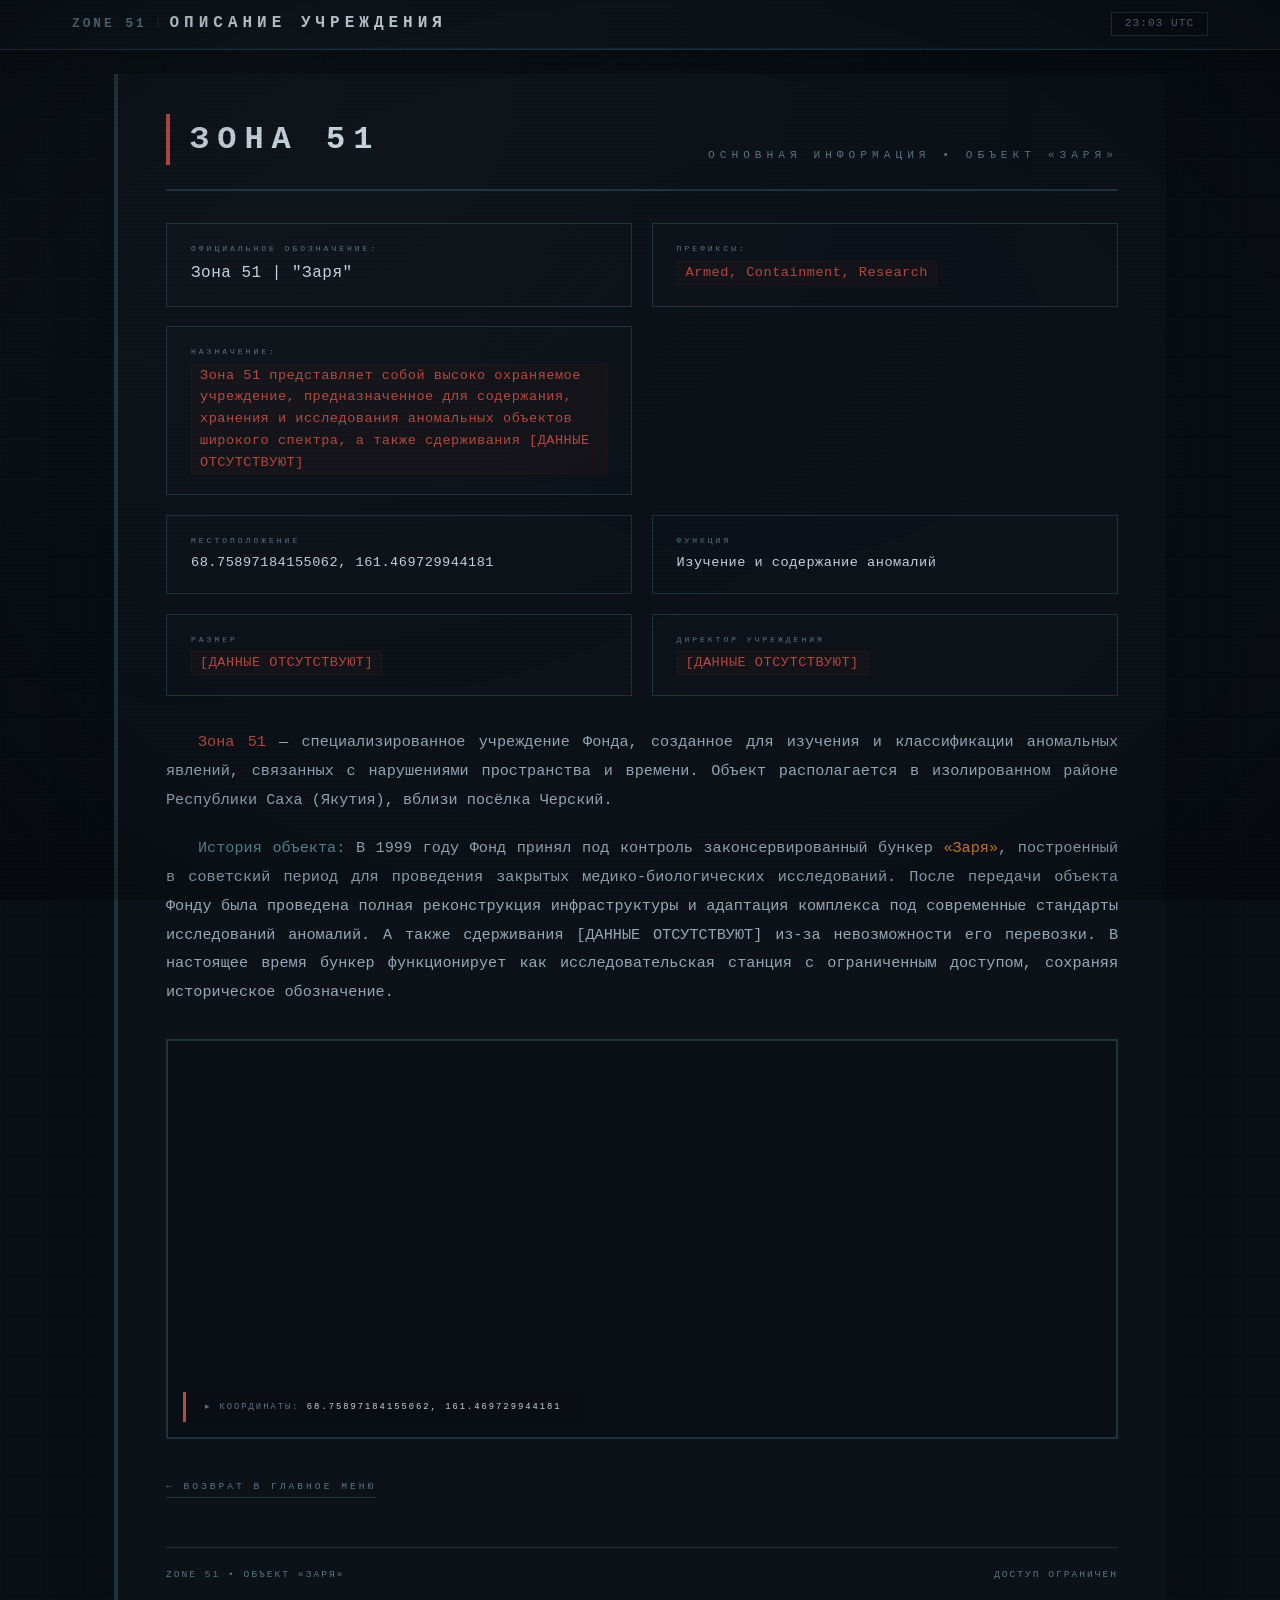
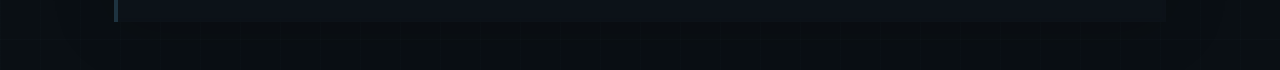
==== about.html @ dbb014ca "Add files via upload" ====
<!DOCTYPE html>
<html lang="ru">
<head>
    <meta charset="UTF-8">
    <meta name="viewport" content="width=device-width, initial-scale=1.0">
    <title>ZONE 51 • Описание учреждения</title>
    <link rel="icon" href="assets/icon.png" type="image/png">
    <link rel="stylesheet" href="assets/css/style.css">
    <style>
        .crt-effect{position:fixed;top:0;left:0;width:100%;height:100%;pointer-events:none;z-index:9998;background:radial-gradient(ellipse at center,transparent 60%,rgba(0,0,0,0.1) 80%,rgba(0,0,0,0.3) 100%)}
        .crt-scanlines{position:fixed;top:0;left:0;width:100%;height:100%;pointer-events:none;z-index:9997;background:repeating-linear-gradient(0deg,transparent 0px,transparent 2px,rgba(0,0,0,0.04) 2px,rgba(0,0,0,0.04) 4px);animation:scanlinesMove 0.5s linear infinite}
        @keyframes scanlinesMove{0%{background-position:0 0}100%{background-position:0 4px}}
        .crt-reflect{position:fixed;top:0;left:0;width:100%;height:100%;pointer-events:none;z-index:9996;background:radial-gradient(ellipse at 20% 10%,rgba(255,255,255,0.02) 0%,transparent 60%)}
        .crt-flicker{position:fixed;top:0;left:0;width:100%;height:100%;pointer-events:none;z-index:9995;background:rgba(0,0,0,0.01);opacity:0;animation:flicker 10s ease-in-out infinite}
        @keyframes flicker{0%,96%,100%{opacity:0}97%{opacity:0.2}98%{opacity:0}99%{opacity:0.1}}
        .moisture-effect{position:fixed;top:0;left:0;width:100%;height:100%;pointer-events:none;z-index:9994;background:radial-gradient(ellipse at 60% 40%,rgba(100,180,200,0.015) 0%,transparent 70%);opacity:0.2;animation:moistureBreath 6s ease-in-out infinite}
        @keyframes moistureBreath{0%,100%{opacity:0.15;transform:scale(1)}50%{opacity:0.35;transform:scale(1.05)}}

        .main-container{max-width:1100px;margin:0 auto;padding:1.5rem 1.5rem 3rem}
        .main-content{background:rgba(14,21,28,0.6);padding:2.5rem 3rem;border-left:4px solid var(--border);box-shadow:0 0 60px rgba(0,0,0,0.2);position:relative;min-height:60vh;backdrop-filter:blur(2px)}
        .page-head{margin-bottom:2rem;border-bottom:2px solid var(--border);padding-bottom:1.5rem}
        .page-title{font-size:2rem;font-weight:600;color:var(--text-primary);letter-spacing:8px;text-transform:uppercase;border-left:4px solid var(--text-error);padding-left:20px;font-family:'Courier New',monospace}
        .page-sub{font-size:0.7rem;color:var(--text-dim);letter-spacing:5px;text-transform:uppercase;font-family:'Courier New',monospace;margin-top:0.2rem;padding-left:24px}

        /* ===== БЛОКИ ===== */
        .info-grid{display:grid;grid-template-columns:1fr 1fr;gap:1.2rem;margin:2rem 0}
        .info-card{background:rgba(17,26,34,0.3);border:1px solid var(--border);padding:1.2rem 1.5rem;transition:all 0.3s ease}
        .info-card:hover{border-color:var(--accent);background:rgba(17,26,34,0.5)}
        .info-card .label{font-size:0.5rem;color:var(--text-dim);letter-spacing:3px;text-transform:uppercase;font-family:'Courier New',monospace}
        .info-card .value{font-size:1rem;color:var(--text-primary);margin-top:0.3rem;font-family:'Courier New',monospace;letter-spacing:0.5px}
        .info-card .value.redacted{color:var(--text-error);background:rgba(180,50,40,0.04);padding:0 8px;border:1px solid rgba(180,50,40,0.1);display:inline-block;font-size:0.85rem}

        .about-text{color:var(--text-secondary);font-size:0.95rem;line-height:1.9;margin:1.5rem 0}
        .about-text p{margin-bottom:1.2rem;text-indent:2rem;text-align:justify}
        .about-text .hl{color:var(--text-error);font-weight:500}
        .about-text .hl-accent{color:var(--accent-soft);font-weight:500}
        .about-text .hl-red{color:#CD7F32;font-weight:500}

        .map-container{width:100%;height:400px;background:var(--bg-deep);border:2px solid var(--border);margin:2rem 0;position:relative;overflow:hidden;border-radius:1px}
        .map-container iframe{width:100%;height:100%;border:none;filter:grayscale(0.6) contrast(1.1)}
        .map-container .map-overlay{position:absolute;bottom:15px;left:15px;background:rgba(10,15,20,0.9);padding:0.5rem 1.2rem;border-left:3px solid var(--text-error);font-size:0.55rem;color:var(--text-dim);letter-spacing:2px;font-family:'Courier New',monospace;pointer-events:none}
        .map-container .map-overlay span{color:var(--text-primary)}

        .back-link{display:inline-block;color:var(--text-dim);text-decoration:none;font-size:0.6rem;letter-spacing:3px;text-transform:uppercase;font-family:'Courier New',monospace;border-bottom:1px solid var(--border);padding-bottom:2px;transition:all 0.3s ease;cursor:pointer;margin-top:0.5rem}
        .back-link:hover{color:var(--text-primary);border-bottom-color:var(--accent)}

        .footer-bar{margin-top:3rem;padding-top:1.2rem;border-top:1px solid var(--border);display:flex;justify-content:space-between;flex-wrap:wrap;gap:0.5rem;font-size:0.6rem;color:var(--text-dim);letter-spacing:2px;text-transform:uppercase;font-family:'Courier New',monospace}

        @media (max-width:700px){.info-grid{grid-template-columns:1fr}.map-container{height:300px}.page-title{font-size:1.5rem;letter-spacing:4px}}
        @media (max-width:480px){.page-title{font-size:1.2rem;letter-spacing:3px}.map-container{height:220px}.about-text{font-size:0.85rem}}
    </style>
</head>
<body>

    <div class="crt-effect"></div>
    <div class="crt-scanlines"></div>
    <div class="crt-reflect"></div>
    <div class="crt-flicker"></div>
    <div class="moisture-effect"></div>

    <header class="site-header">
        <div class="header-inner">
            <div class="header-left">
                <span class="header-call"><link rel="stylesheet" href="main.html">ZONE 51</span>
                <span class="header-divider">|</span>
                <span class="header-logo">ОПИСАНИЕ УЧРЕЖДЕНИЯ</span>
            </div>
            <div class="header-right">
                <span class="header-time" id="headerTime">--:-- UTC</span>
            </div>
        </div>
        <div class="header-line"></div>
    </header>

    <main class="main-container">
        <div class="main-content">

            <div class="page-head">
                <div class="page-title">Зона 51</div>
                <div class="page-sub">Основная информация • Объект «Заря»</div>
            </div>

            <div class="info-grid">
                <div class="info-card">
                    <div class="label">Официальное обозначение:</div>
                    <div class="value">Зона 51 | "Заря"</div>
                </div>
                <div class="info-card">
                    <div class="label">Префиксы:</div>
                    <div class="value redacted">Armed, Containment, Research</div>
                </div>
                <div class="info-card">
                    <div class="label">Назначение:</div>
                    <div class="value redacted">Зона 51 представляет собой высоко охраняемое учреждение, предназначенное для содержания, хранения и исследования аномальных объектов широкого спектра, а также сдерживания [ДАННЫЕ ОТСУТСТВУЮТ]</div>
                </div>
                <div class="info-card" style="grid-column:1/2">
                    <div class="label">Местоположение</div>
                    <div class="value" style="font-size:0.85rem;">68.75897184155062, 161.469729944181</div>
                </div>
                <div class="info-card" style="grid-column:2/3">
                    <div class="label">Функция</div>
                    <div class="value" style="font-size:0.85rem;">Изучение и содержание аномалий</div>
                </div>
                <div class="info-card">
                    <div class="label">Размер</div>
                    <div class="value redacted">[ДАННЫЕ ОТСУТСТВУЮТ]</div>
                </div>
                <div class="info-card">
                    <div class="label">Директор учреждения</div>
                    <div class="value redacted">[ДАННЫЕ ОТСУТСТВУЮТ]</div>
                </div>
            </div>

            <div class="about-text">
                <p>
                    <span class="hl">Зона 51</span> — специализированное учреждение Фонда, созданное для изучения и классификации аномальных явлений, связанных с нарушениями пространства и времени. Объект располагается в изолированном районе Республики Саха (Якутия), вблизи посёлка Черский.
                </p>
                <p>
                    <span class="hl-accent">История объекта:</span> В 1999 году Фонд принял под контроль законсервированный бункер <span class="hl-red">«Заря»</span>, построенный в советский период для проведения закрытых медико-биологических исследований. После передачи объекта Фонду была проведена полная реконструкция инфраструктуры и адаптация комплекса под современные стандарты исследований аномалий. А также сдерживания [ДАННЫЕ ОТСУТСТВУЮТ] из-за невозможности его перевозки. В настоящее время бункер функционирует как исследовательская станция с ограниченным доступом, сохраняя историческое обозначение.
                </p>
                <p>
            </div>

            <div class="map-container">
                <iframe 
                    src="https://www.openstreetmap.org/export/embed.html?bbox=161.419729944181%2C68.70897184155062%2C161.519729944181%2C68.80897184155062&layer=mapnik&marker=68.75897184155062%2C161.469729944181"
                    loading="lazy">
                </iframe>
                <div class="map-overlay">
                    ▸ КООРДИНАТЫ: <span>68.75897184155062, 161.469729944181</span>
                </div>
            </div>

            <a class="back-link" onclick="window.location.href='main.html'">← Возврат в главное меню</a>

            <div class="footer-bar">
                <span>ZONE 51 • ОБЪЕКТ «ЗАРЯ»</span>
                <span>ДОСТУП ОГРАНИЧЕН</span>
            </div>

        </div>
    </main>

    <script>
        // ============================================================
        // МУЗЫКА
        // ============================================================

        var ambientAbout = null;
        var isAboutPlaying = false;
        var musicStartedAbout = false;

        function playAboutMusic() {
            if (musicStartedAbout) return;
            musicStartedAbout = true;
            try {
                var audio = new Audio('assets/sounds/ambient-main.mp3');
                audio.loop = true;
                audio.volume = 0.08;
                var savedTime = sessionStorage.getItem('musicTime');
                if (savedTime) audio.currentTime = parseFloat(savedTime);
                var promise = audio.play();
                if (promise) {
                    promise.then(function() {
                        isAboutPlaying = true;
                    }).catch(function() {
                        document.addEventListener('click', function startOnClick() {
                            audio.play().then(function() {
                                isAboutPlaying = true;
                            }).catch(function() {});
                            document.removeEventListener('click', startOnClick);
                        }, { once: true });
                    });
                }
                ambientAbout = audio;
            } catch (e) {}
        }

        document.addEventListener('DOMContentLoaded', function() {
            setTimeout(playAboutMusic, 200);
        });

        if (document.readyState === 'complete' || document.readyState === 'interactive') {
            setTimeout(playAboutMusic, 200);
        }

        setInterval(function() {
            if (ambientAbout && isAboutPlaying) {
                try {
                    sessionStorage.setItem('musicTime', ambientAbout.currentTime);
                } catch (e) {}
            }
        }, 1000);

        document.addEventListener('visibilitychange', function() {
            if (ambientAbout) {
                ambientAbout.volume = document.hidden ? 0 : 0.08;
            }
        });

        // ============================================================
        // ЗВУКИ
        // ============================================================

        function playSound(name) {
            try {
                var audio = new Audio('assets/sounds/' + name + '.mp3');
                audio.volume = 0.15;
                audio.play().catch(function() {});
            } catch (e) {}
        }

        document.querySelectorAll('a, .back-link').forEach(function(link) {
            link.addEventListener('mouseenter', function() {
                playSound('hover');
            });
            link.addEventListener('click', function() {
                playSound('click');
            });
        });

        // ============================================================
        // ВРЕМЯ
        // ============================================================

        function updateTime() {
            var now = new Date();
            document.getElementById('headerTime').textContent =
                String(now.getUTCHours()).padStart(2, '0') + ':' +
                String(now.getUTCMinutes()).padStart(2, '0') + ' UTC';
        }
        updateTime();
        setInterval(updateTime, 30000);

        // ============================================================
        // БЕЗОПАСНОСТЬ
        // ============================================================

        document.addEventListener('contextmenu', function(e) {
            if (e.target.closest('.main-content')) e.preventDefault();
        });
    </script>
</body>
</html>
---- assets/css/style.css ----
:root{--bg-deep:#0A0F14;--bg-main:#0E151C;--bg-card:#111A22;--bg-header:#0C1218;--accent:#4A7A8A;--accent-dim:#1A3A44;--accent-soft:#5A8A9A;--border:#1E3340;--text-primary:#C8D4DE;--text-secondary:#94A8B8;--text-dim:#5A7486;--text-error:#B84A42;--success:#3A6B4B}
*{margin:0;padding:0;box-sizing:border-box}
html{scroll-behavior:smooth}
body{background:var(--bg-deep);background-image:linear-gradient(0deg,rgba(74,122,138,0.02) 1px,transparent 1px),linear-gradient(90deg,rgba(74,122,138,0.02) 1px,transparent 1px);background-size:40px 40px;font-family:'Courier New','IBM Plex Mono','Consolas',monospace;font-size:16px;line-height:1.6;color:var(--text-secondary);min-height:100vh;padding:0;cursor:default}
.site-header{position:sticky;top:0;z-index:100;background:var(--bg-header);border-bottom:1px solid var(--border);padding:0;box-shadow:0 2px 20px rgba(0,0,0,0.3)}
.header-inner{display:flex;justify-content:space-between;align-items:center;padding:0.7rem 2rem;flex-wrap:wrap;gap:0.5rem;max-width:1200px;margin:0 auto}
.header-left{display:flex;align-items:center;gap:0.5rem}
.header-call{font-size:0.8rem;color:var(--text-dim);letter-spacing:3px;font-weight:600;text-transform:uppercase}
.header-divider{color:var(--border);font-size:0.7rem}
.header-logo{font-size:1rem;font-weight:600;color:var(--text-primary);letter-spacing:5px;text-transform:uppercase;font-family:'Courier New',monospace}
.header-right{display:flex;align-items:center;gap:1rem}
.header-time{font-size:0.7rem;color:var(--text-dim);background:var(--bg-deep);padding:0.15rem 0.8rem;border:1px solid var(--border);letter-spacing:1px;font-family:'Courier New',monospace}
.header-line{height:1px;background:linear-gradient(90deg,transparent,var(--accent),transparent);opacity:0.15}
.main-container{max-width:1100px;margin:0 auto;padding:1.5rem 1.5rem 3rem}
.main-content{background:rgba(14,21,28,0.6);padding:2.5rem 3rem;border-left:4px solid var(--border);box-shadow:0 0 60px rgba(0,0,0,0.2);position:relative;min-height:60vh;backdrop-filter:blur(2px)}
.page-head{margin-bottom:1.5rem;border-bottom:1px solid var(--border);padding-bottom:1rem;display:flex;justify-content:space-between;align-items:flex-end;flex-wrap:wrap;gap:1rem}
.page-title{font-size:1.8rem;font-weight:600;color:var(--text-primary);letter-spacing:4px;text-transform:uppercase;border-left:4px solid var(--accent);padding-left:18px;font-family:'Courier New',monospace}
.page-sub{font-size:0.75rem;color:var(--text-dim);letter-spacing:3px;text-transform:uppercase;font-family:'Courier New',monospace}
.footer-bar{margin-top:3rem;padding-top:1.2rem;border-top:1px solid var(--border);display:flex;justify-content:space-between;flex-wrap:wrap;gap:0.5rem;font-size:0.6rem;color:var(--text-dim);letter-spacing:2px;text-transform:uppercase;font-family:'Courier New',monospace}
.footer-status{color:var(--accent-soft)}
@media (max-width:820px){.main-content{padding:1.5rem}.page-title{font-size:1.5rem}.header-inner{padding:0.5rem 1.2rem}.header-logo{font-size:0.85rem;letter-spacing:3px}}
@media (max-width:500px){.main-content{padding:1rem}.page-title{font-size:1.2rem;padding-left:12px;letter-spacing:2px}.page-sub{padding-left:16px;font-size:0.7rem}.header-call{font-size:0.65rem;letter-spacing:1px}.header-logo{font-size:0.75rem;letter-spacing:2px}.header-time{font-size:0.6rem;padding:0.1rem 0.5rem}}
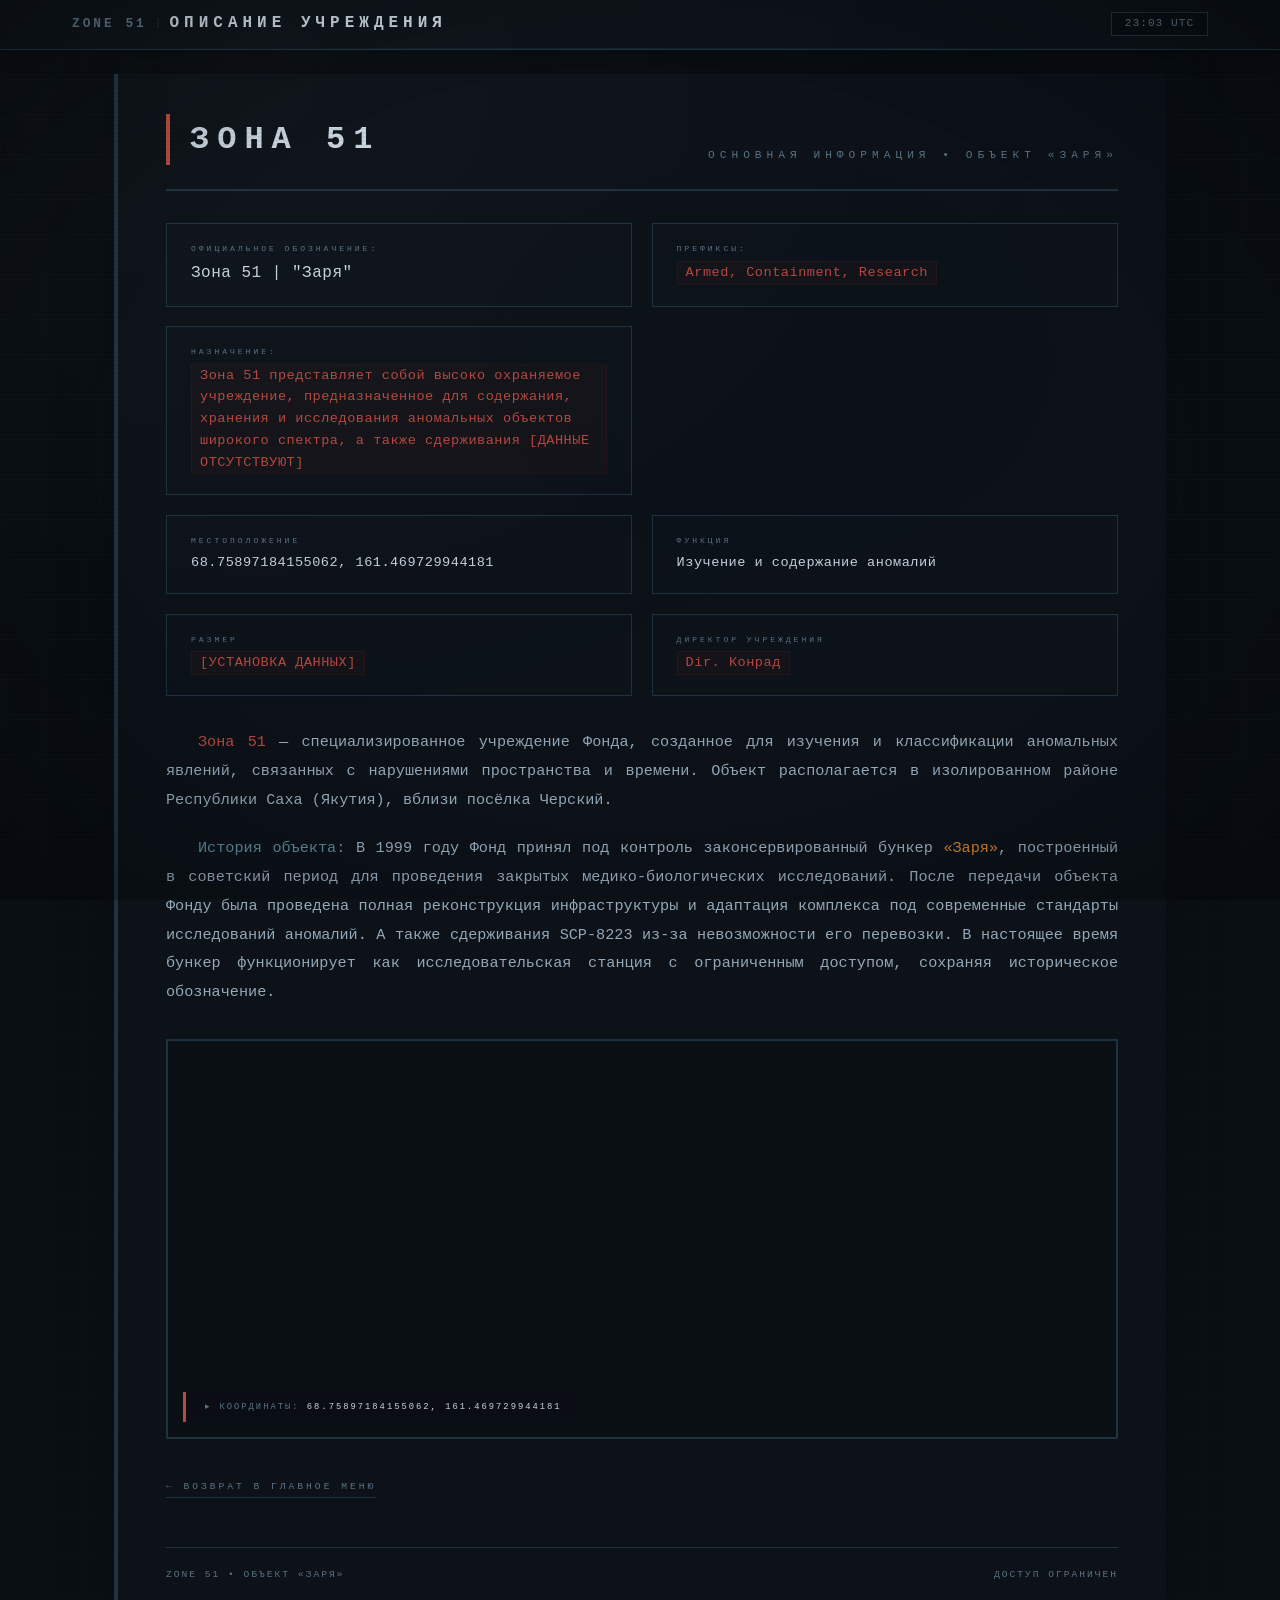
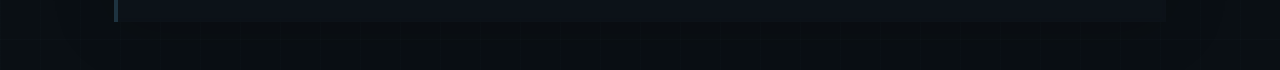
==== commit 40004f7e: "Update about.html" ====
--- a/about.html
+++ b/about.html
@@ -103,11 +103,11 @@
                 </div>
                 <div class="info-card">
                     <div class="label">Размер</div>
-                    <div class="value redacted">[ДАННЫЕ ОТСУТСТВУЮТ]</div>
+                    <div class="value redacted">[УСТАНОВКА ДАННЫХ]</div>
                 </div>
                 <div class="info-card">
                     <div class="label">Директор учреждения</div>
-                    <div class="value redacted">[ДАННЫЕ ОТСУТСТВУЮТ]</div>
+                    <div class="value redacted">Dir. Конрад</div>
                 </div>
             </div>
 
@@ -116,7 +116,7 @@
                     <span class="hl">Зона 51</span> — специализированное учреждение Фонда, созданное для изучения и классификации аномальных явлений, связанных с нарушениями пространства и времени. Объект располагается в изолированном районе Республики Саха (Якутия), вблизи посёлка Черский.
                 </p>
                 <p>
-                    <span class="hl-accent">История объекта:</span> В 1999 году Фонд принял под контроль законсервированный бункер <span class="hl-red">«Заря»</span>, построенный в советский период для проведения закрытых медико-биологических исследований. После передачи объекта Фонду была проведена полная реконструкция инфраструктуры и адаптация комплекса под современные стандарты исследований аномалий. А также сдерживания [ДАННЫЕ ОТСУТСТВУЮТ] из-за невозможности его перевозки. В настоящее время бункер функционирует как исследовательская станция с ограниченным доступом, сохраняя историческое обозначение.
+                    <span class="hl-accent">История объекта:</span> В 1999 году Фонд принял под контроль законсервированный бункер <span class="hl-red">«Заря»</span>, построенный в советский период для проведения закрытых медико-биологических исследований. После передачи объекта Фонду была проведена полная реконструкция инфраструктуры и адаптация комплекса под современные стандарты исследований аномалий. А также сдерживания SCP-8223 из-за невозможности его перевозки. В настоящее время бункер функционирует как исследовательская станция с ограниченным доступом, сохраняя историческое обозначение.
                 </p>
                 <p>
             </div>
@@ -241,4 +241,4 @@
         });
     </script>
 </body>
-</html>+</html>
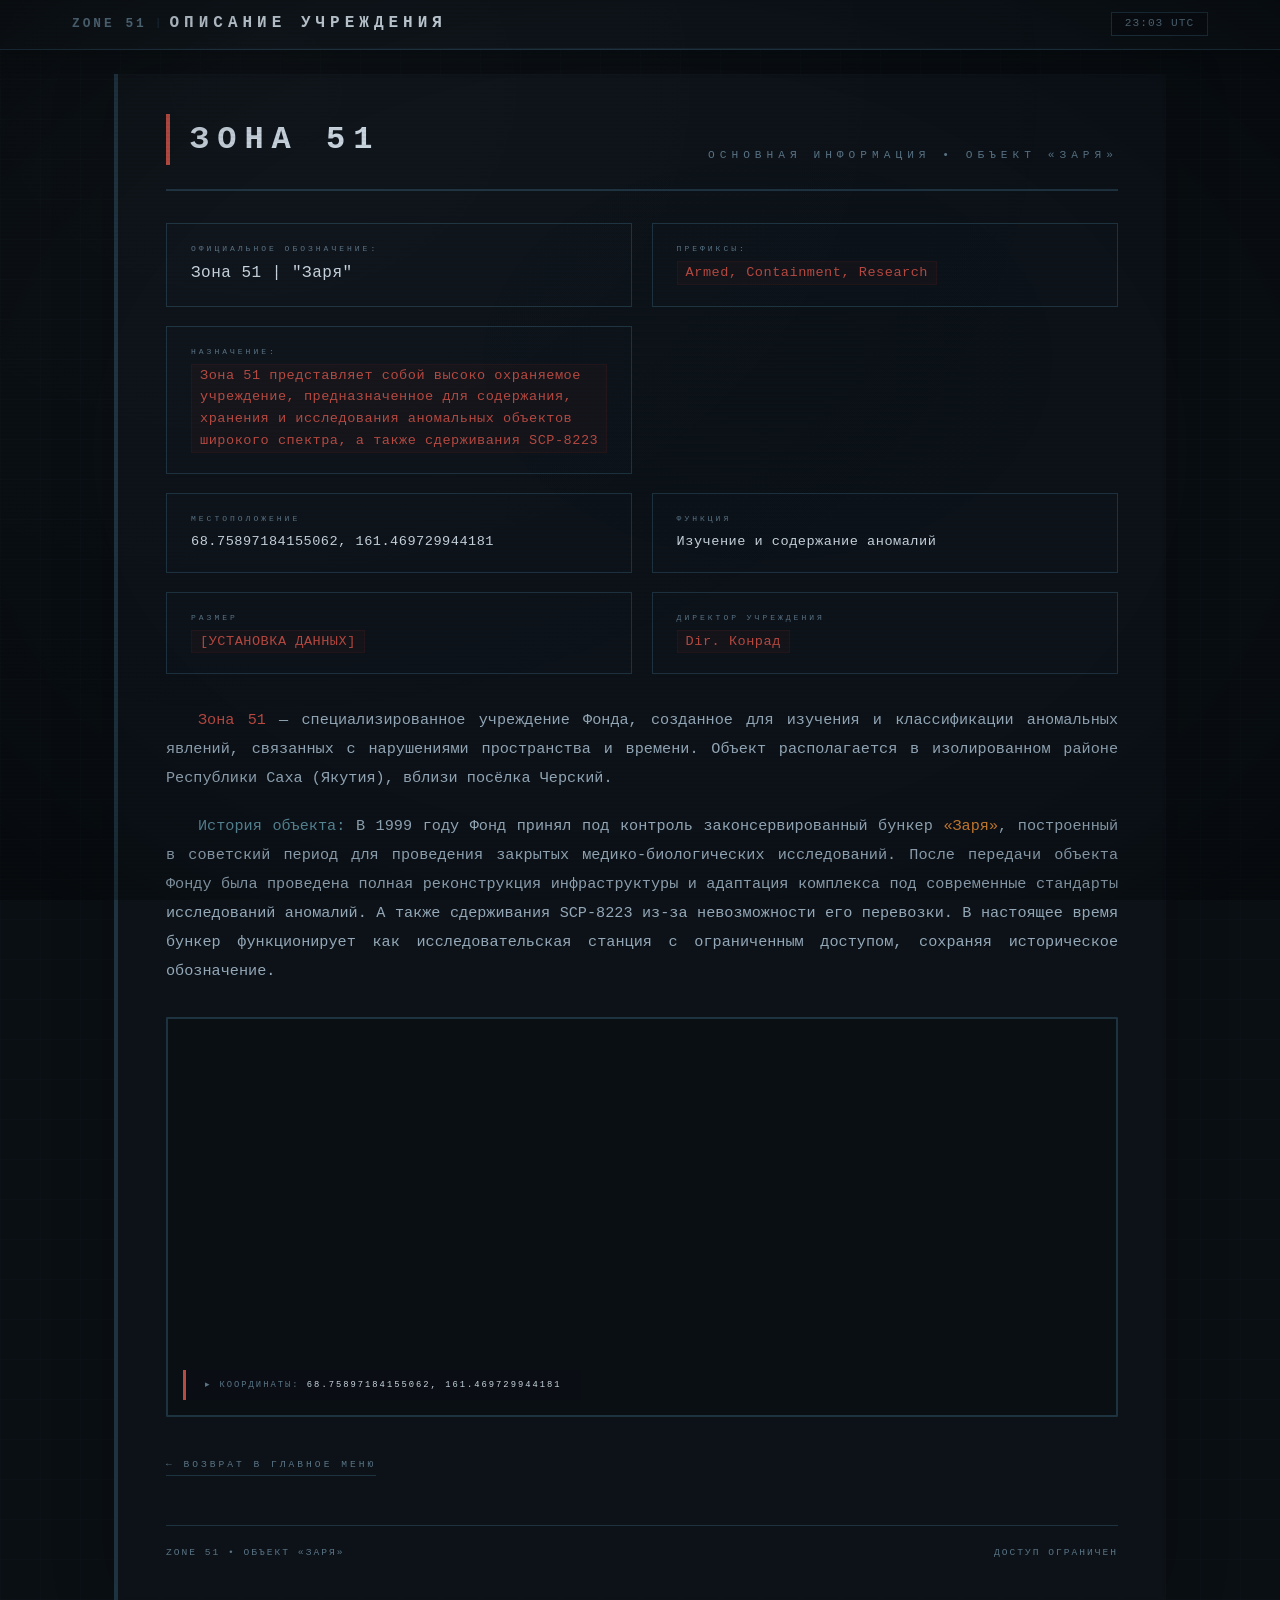
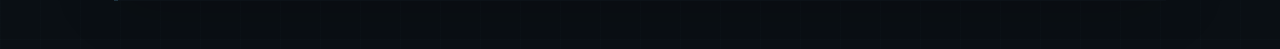
==== commit 6ca75409: "Update about.html" ====
--- a/about.html
+++ b/about.html
@@ -91,7 +91,7 @@
                 </div>
                 <div class="info-card">
                     <div class="label">Назначение:</div>
-                    <div class="value redacted">Зона 51 представляет собой высоко охраняемое учреждение, предназначенное для содержания, хранения и исследования аномальных объектов широкого спектра, а также сдерживания [ДАННЫЕ ОТСУТСТВУЮТ]</div>
+                    <div class="value redacted">Зона 51 представляет собой высоко охраняемое учреждение, предназначенное для содержания, хранения и исследования аномальных объектов широкого спектра, а также сдерживания SCP-8223</div>
                 </div>
                 <div class="info-card" style="grid-column:1/2">
                     <div class="label">Местоположение</div>
